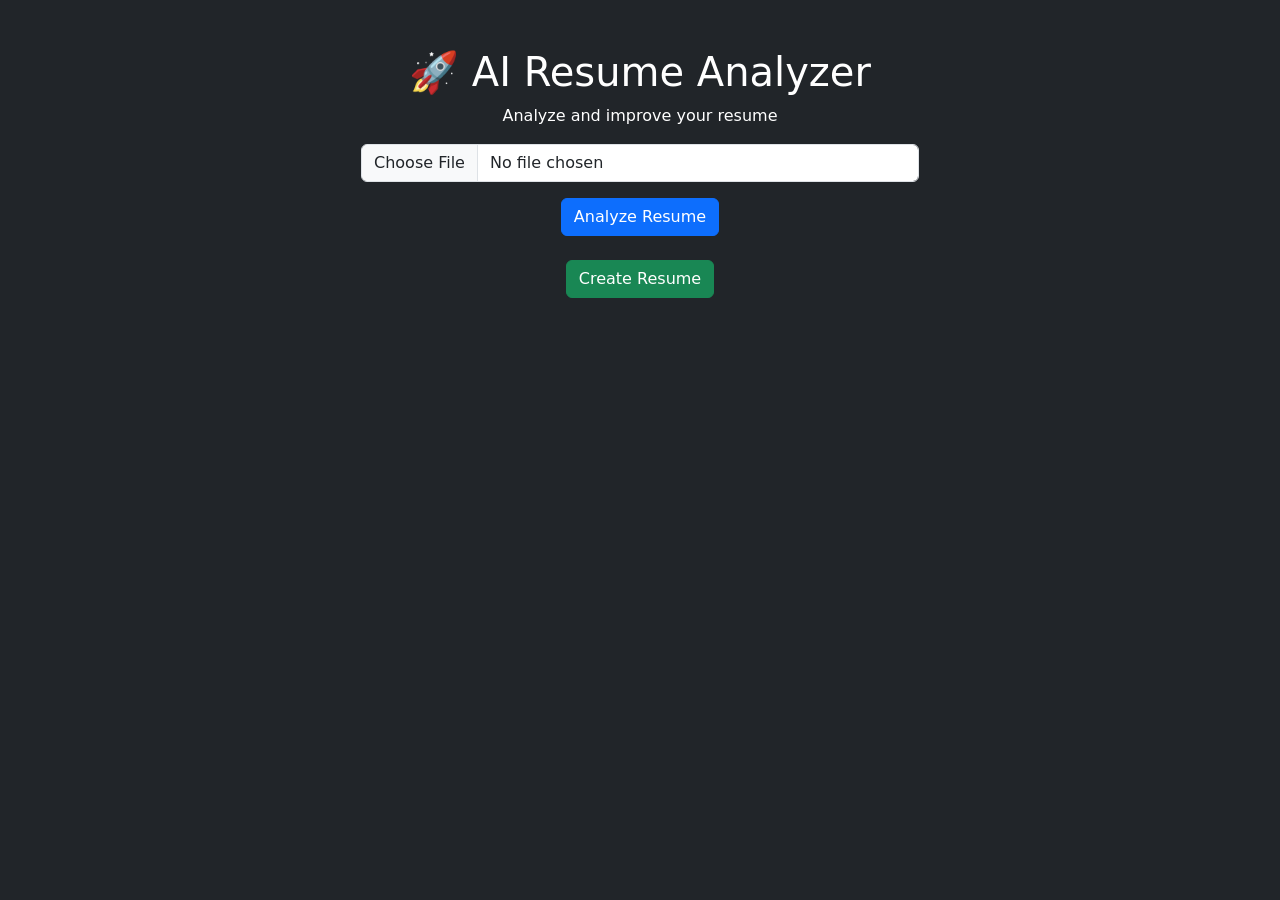
==== templates/index.html @ 398c3208 "First commit- Resume Analyzer Project" ====
<!DOCTYPE html>
<html>
<head>
<title>Resume Analyzer</title>
<link href="https://cdn.jsdelivr.net/npm/bootstrap@5.3.0/dist/css/bootstrap.min.css" rel="stylesheet">
</head>

<body class="bg-dark text-white">

<div class="container text-center mt-5">
    <h1>🚀 AI Resume Analyzer</h1>
    <p>Analyze and improve your resume</p>

    <form action="/analyze" method="post" enctype="multipart/form-data">
        <input type="file" name="resume" class="form-control w-50 mx-auto my-3" required>
        <button class="btn btn-primary">Analyze Resume</button>
    </form>

    <br>
    <a href="/builder" class="btn btn-success">Create Resume</a>
</div>

</body>
</html>
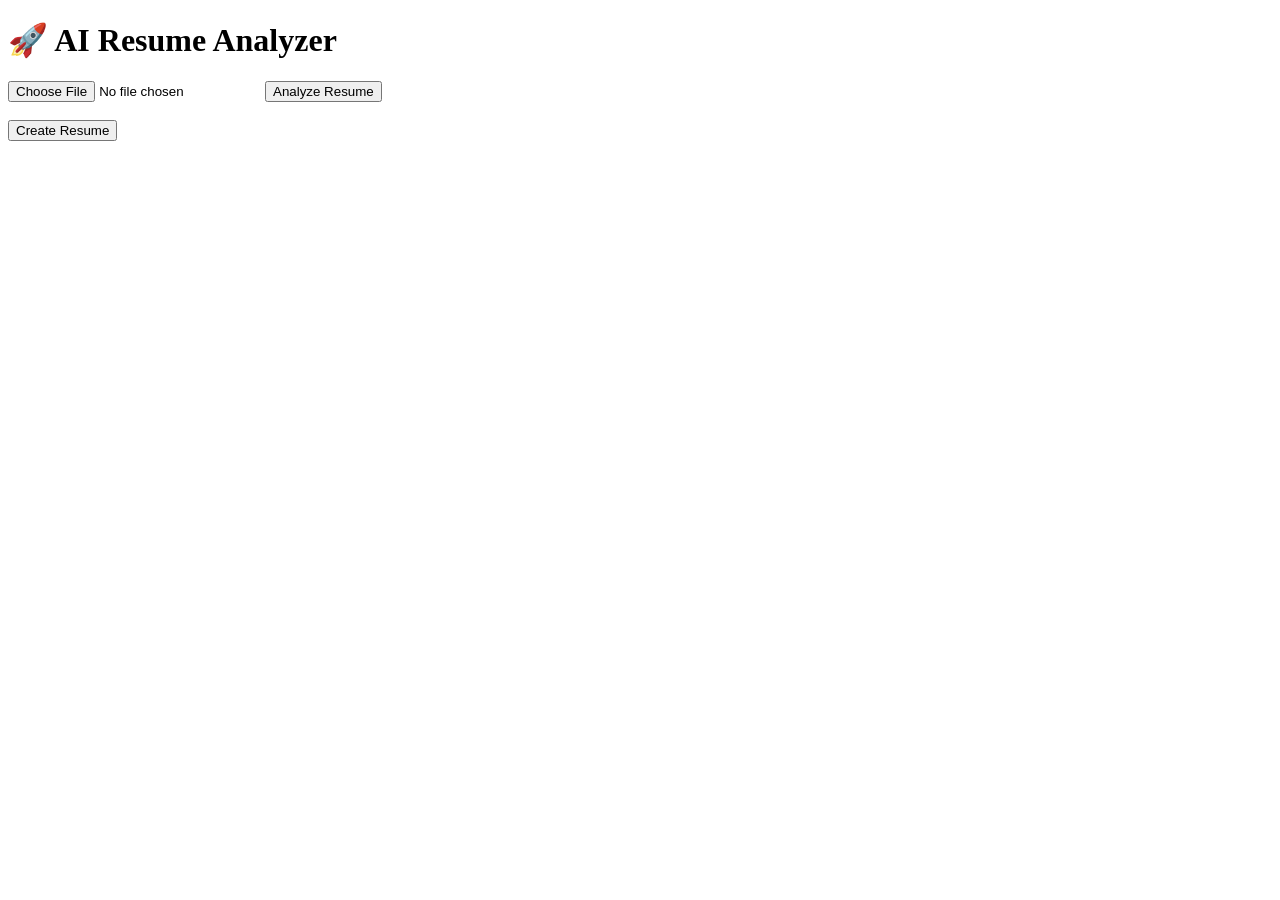
==== commit 362301ba: "Initial commit: AI Resume Analyzer with ATS score, skill extraction, resume builder and PDF generati" ====
--- a/templates/index.html
+++ b/templates/index.html
@@ -1,23 +1,24 @@
 <!DOCTYPE html>
 <html>
 <head>
-<title>Resume Analyzer</title>
-<link href="https://cdn.jsdelivr.net/npm/bootstrap@5.3.0/dist/css/bootstrap.min.css" rel="stylesheet">
+    <title>AI Resume Analyzer</title>
+    <link rel="stylesheet" href="/static/style.css">
 </head>
+<body>
 
-<body class="bg-dark text-white">
-
-<div class="container text-center mt-5">
+<div class="container">
     <h1>🚀 AI Resume Analyzer</h1>
-    <p>Analyze and improve your resume</p>
 
     <form action="/analyze" method="post" enctype="multipart/form-data">
-        <input type="file" name="resume" class="form-control w-50 mx-auto my-3" required>
-        <button class="btn btn-primary">Analyze Resume</button>
+        <input type="file" name="resume" required>
+        <button type="submit">Analyze Resume</button>
     </form>
 
     <br>
-    <a href="/builder" class="btn btn-success">Create Resume</a>
+
+    <a href="/builder">
+        <button>Create Resume</button>
+    </a>
 </div>
 
 </body>
